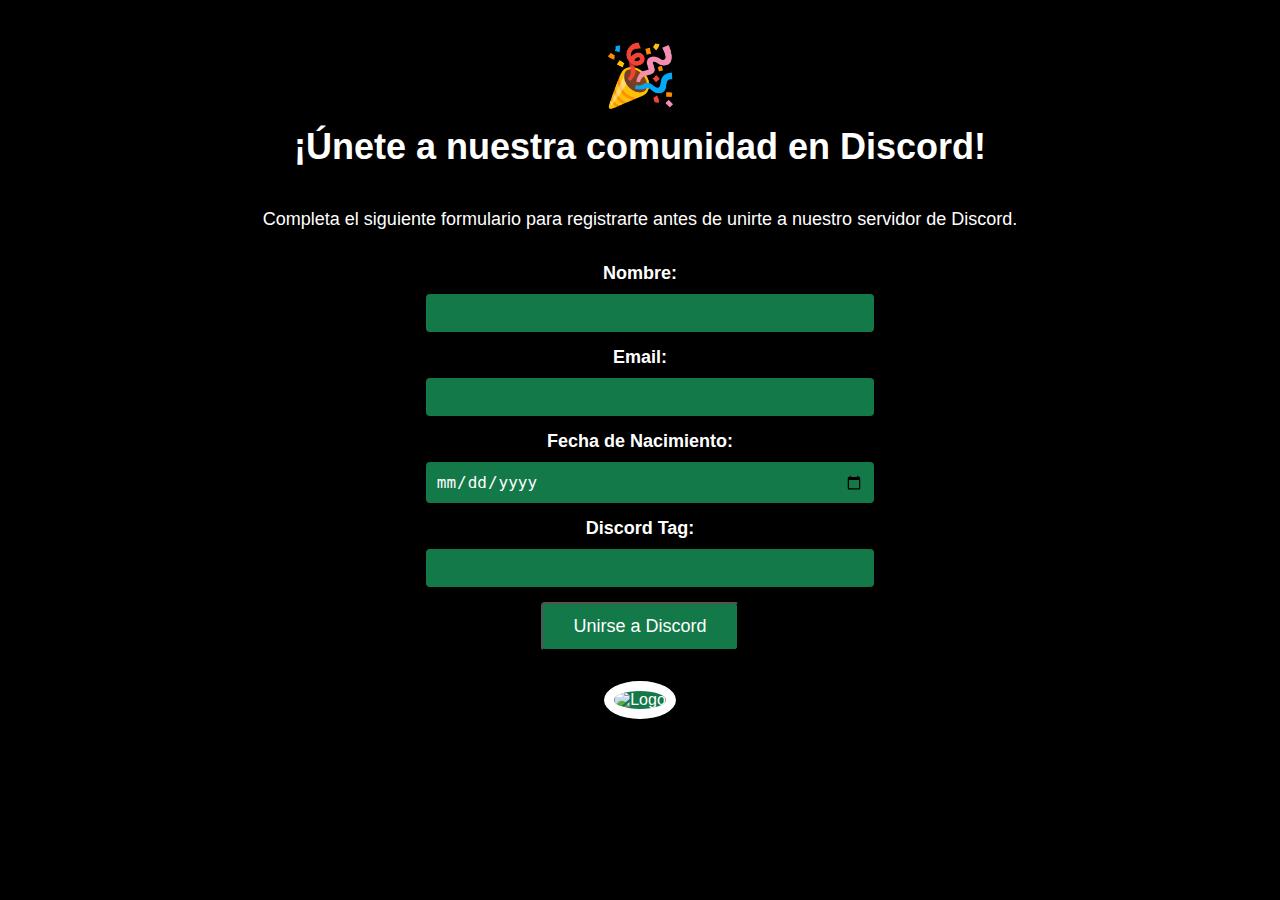
==== index.html @ 3dd4b879 "Update index.html" ====
<!DOCTYPE html>
<html>
<head>
    <title>Registro y enlace al Servidor de Discord</title>
    <style>
        body {
            background-color: #000000;
            font-family: 'Segoe UI', Tahoma, Geneva, Verdana, sans-serif;
            color: #FFFFFF;
            margin: 0;
            padding: 0;
        }

        .container {
            max-width: 800px;
            margin: 0 auto;
            padding: 40px;
            text-align: center;
            display: flex;
            flex-direction: column;
            align-items: center;
        }

        h1 {
            font-size: 36px;
            font-weight: bold;
            margin-top: 0;
            margin-bottom: 20px;
            color: #ffffff;
        }

        p {
            font-size: 18px;
            line-height: 1.5;
            margin-bottom: 30px;
        }

        form {
            margin-bottom: 30px;
        }

        label {
            display: block;
            font-size: 18px;
            font-weight: bold;
            margin-bottom: 10px;
        }

        input {
            width: 100%;
            padding: 10px;
            border: none;
            border-radius: 4px;
            margin-bottom: 15px;
            font-size: 16px;
            background-color: #147948;
            color: #ffffff;
        }

        .discord-link {
            display: inline-block;
            background-color: #147948;
            color: #ffffff;
            padding: 12px 30px;
            text-decoration: none;
            border-radius: 4px;
            font-size: 18px;
            transition: background-color 0.3s ease;
        }

        .discord-link:hover {
            background-color: #147948;
        }

        .logo {
            display: block;
            margin: 0 auto;
            max-width: 300px;
            margin-bottom: 30px;
            border-radius: 50%;
            border: 10px solid #ffffff;
            box-shadow: 0 0 20px rgba(0, 0, 0, 0.2);
            background-color: #147948;
        }

        .emoji {
            font-size: 60px;
            margin-bottom: 15px;
        }

        @media screen and (max-width: 600px) {
            .container {
                padding: 20px;
            }
        }
    </style>
</head>
<body>
    <div class="container">
        <div class="emoji">🎉</div>
        <h1>¡Únete a nuestra comunidad en Discord!</h1>
        <p>Completa el siguiente formulario para registrarte antes de unirte a nuestro servidor de Discord.</p>

        <form action="https://discord.gg/CJSzR58qTN" method="post">
            <label for="name">Nombre:</label>
            <input type="text" id="name" name="name" required>

            <label for="email">Email:</label>
            <input type="email" id="email" name="email" required>

            <label for="birthdate">Fecha de Nacimiento:</label>
            <input type="date" id="birthdate" name="birthdate" required>

            <label for="discord-tag">Discord Tag:</label>
            <input type="text" id="discord-tag" name="discord-tag" required>

            <button class="discord-link" type="submit">Unirse a Discord</button>
        </form>

        <img class="logo" src="https://media.discordapp.net/attachments/1108667351727087696/1108680424982581358/1684400404032.png" alt="Logo">
    </div>
</body>
</html>
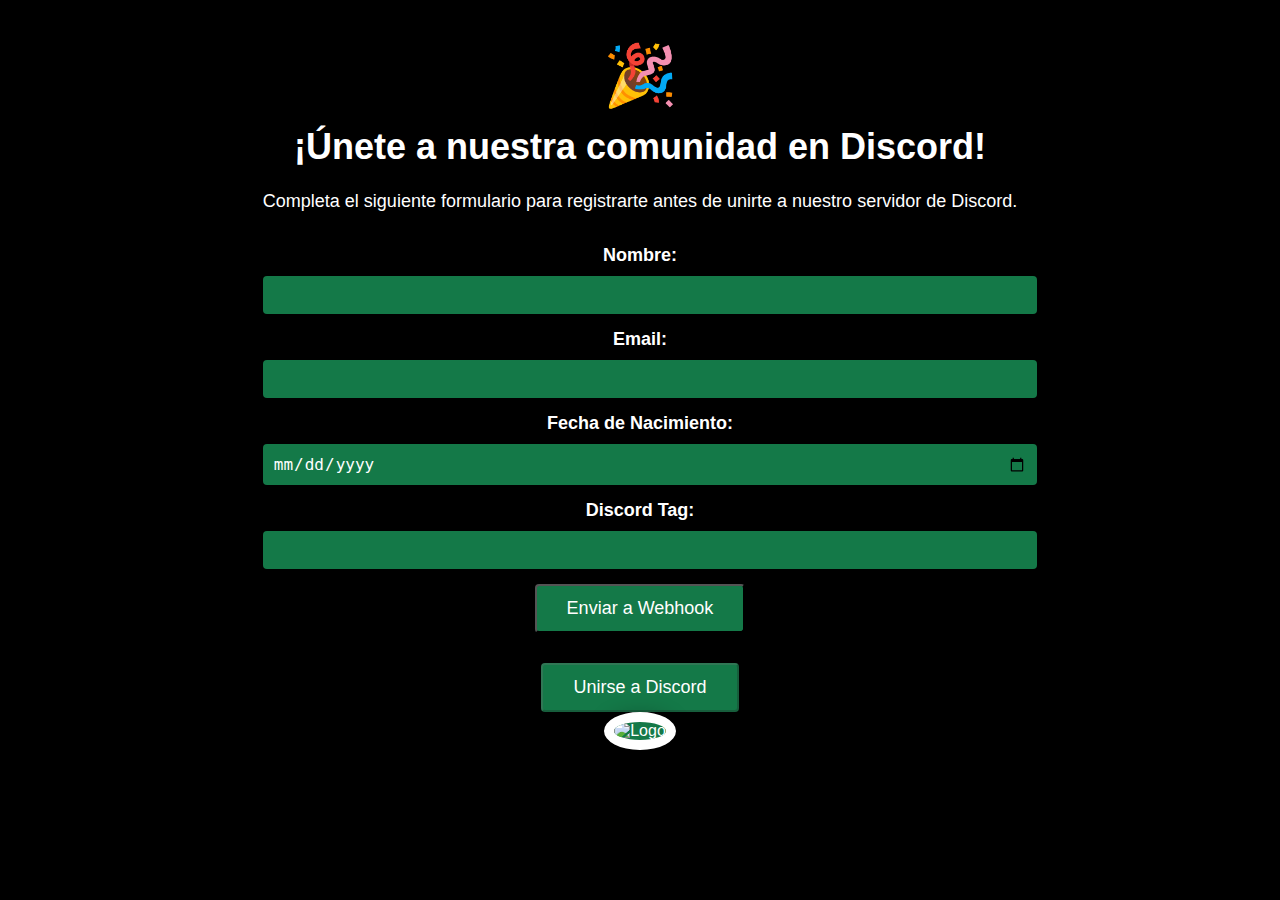
==== commit 32a4eeab: "Update index.html" ====
--- a/index.html
+++ b/index.html
@@ -97,27 +97,78 @@
 </head>
 <body>
     <div class="container">
-        <div class="emoji">🎉</div>
-        <h1>¡Únete a nuestra comunidad en Discord!</h1>
-        <p>Completa el siguiente formulario para registrarte antes de unirte a nuestro servidor de Discord.</p>
+  <div class="left-section">
+    <div class="emoji">🎉</div>
+    <h1>¡Únete a nuestra comunidad en Discord!</h1>
+    <p>Completa el siguiente formulario para registrarte antes de unirte a nuestro servidor de Discord.</p>
 
-        <form action="https://discord.gg/CJSzR58qTN" method="post">
-            <label for="name">Nombre:</label>
-            <input type="text" id="name" name="name" required>
+    <form id="registration-form">
+      <label for="name">Nombre:</label>
+      <input type="text" id="name" name="name" required>
 
-            <label for="email">Email:</label>
-            <input type="email" id="email" name="email" required>
+      <label for="email">Email:</label>
+      <input type="email" id="email" name="email" required>
 
-            <label for="birthdate">Fecha de Nacimiento:</label>
-            <input type="date" id="birthdate" name="birthdate" required>
+      <label for="birthdate">Fecha de Nacimiento:</label>
+      <input type="date" id="birthdate" name="birthdate" required>
 
-            <label for="discord-tag">Discord Tag:</label>
-            <input type="text" id="discord-tag" name="discord-tag" required>
+      <label for="discord-tag">Discord Tag:</label>
+      <input type="text" id="discord-tag" name="discord-tag" required>
 
-            <button class="discord-link" type="submit">Unirse a Discord</button>
-        </form>
+      <button class="discord-link" type="button" id="send-webhook">Enviar a Webhook</button>
+    </form>
+    
+    <button class="discord-link" type="button" id="join-discord" disabled>Unirse a Discord</button>
+  </div>
 
-        <img class="logo" src="https://media.discordapp.net/attachments/1108667351727087696/1108680424982581358/1684400404032.png" alt="Logo">
-    </div>
-</body>
-</html>
+  <div class="right-section">
+    <img class="logo" src="https://media.discordapp.net/attachments/1108667351727087696/1108680424982581358/1684400404032.png" alt="Logo">
+  </div>
+</div>
+
+<script>
+  // Obtener elementos del formulario
+  const form = document.getElementById('registration-form');
+  const sendWebhookButton = document.getElementById('send-webhook');
+  const joinDiscordButton = document.getElementById('join-discord');
+
+  // Evento clic en el botón "Enviar a Webhook"
+  sendWebhookButton.addEventListener('click', () => {
+    // Obtener datos del formulario
+    const name = document.getElementById('name').value;
+    const email = document.getElementById('email').value;
+    const birthdate = document.getElementById('birthdate').value;
+    const discordTag = document.getElementById('discord-tag').value;
+
+    // Crear objeto con los datos
+    const data = {
+      name: name,
+      email: email,
+      birthdate: birthdate,
+      discordTag: discordTag
+    };
+
+    // Enviar datos a la webhook (reemplaza 'WEBHOOK_URL' con tu URL de webhook real)
+    fetch('WEBHOOK_URL', {
+      method: 'POST',
+      headers: {
+        'Content-Type': 'application/json'
+      },
+      body: JSON.stringify(data)
+    })
+      .then(() => {
+        // Habilitar el botón "Unirse a Discord" después de enviar los datos
+        joinDiscordButton.disabled = false;
+      })
+      .catch(error => {
+        console.error('Error al enviar los datos a la webhook:', error);
+      });
+  });
+
+  // Evento clic en el botón "Unirse a Discord"
+  joinDiscordButton.addEventListener('click', () => {
+    // Redirigir al enlace de Discord (reemplaza 'DISCORD_INVITE_LINK' con tu enlace real)
+    window.location.href = 'DISCORD_INVITE_LINK';
+  });
+</script>
+
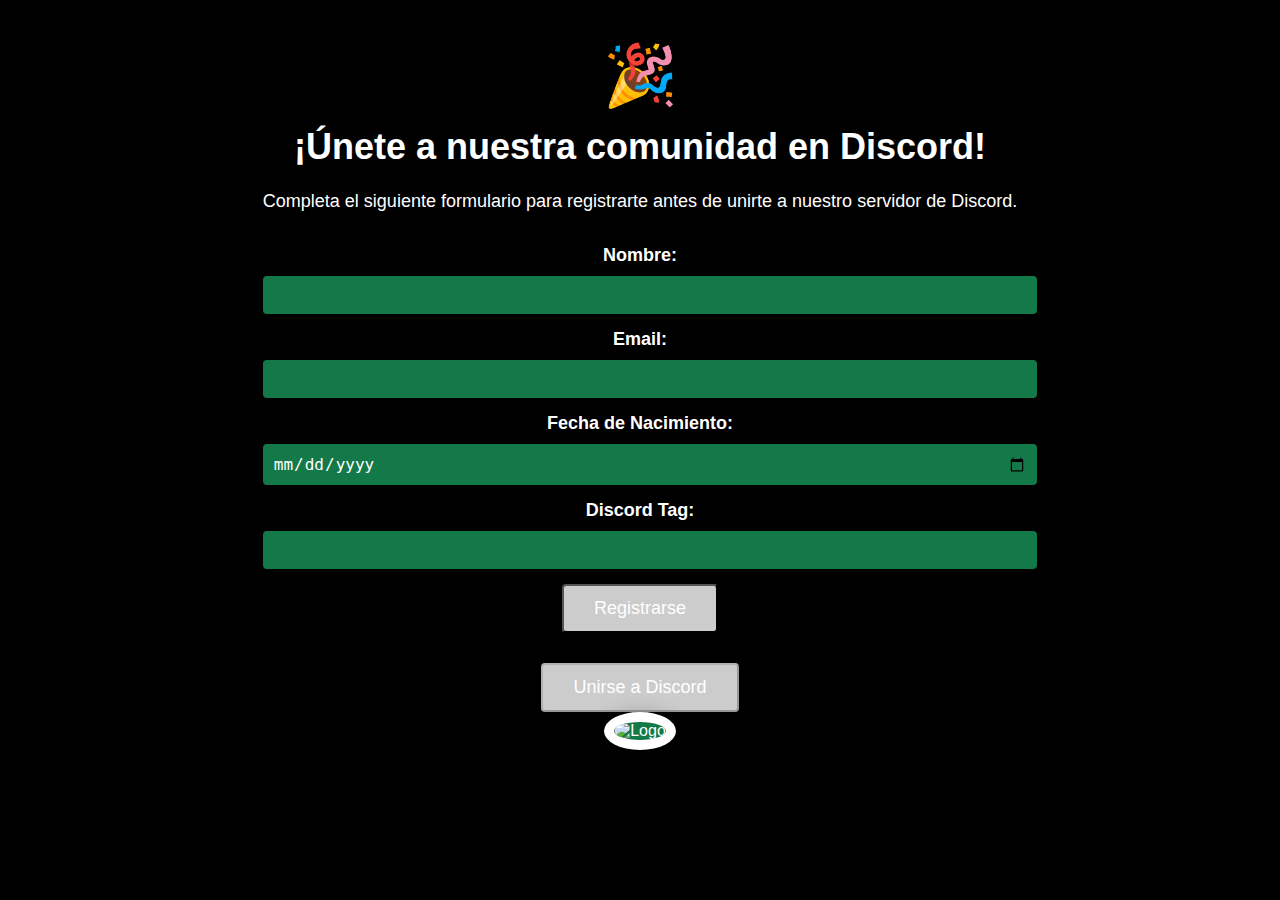
==== commit 10260768: "Update index.html" ====
--- a/index.html
+++ b/index.html
@@ -96,6 +96,25 @@
     </style>
 </head>
 <body>
+    <style>
+  /* Estilos para el botón "Unirse a Discord" */
+  .discord-link {
+    display: inline-block;
+    padding: 12px 30px;
+    text-decoration: none;
+    border-radius: 4px;
+    font-size: 18px;
+    transition: background-color 0.3s ease;
+    background-color: #CCC; /* Color de fondo inicial (gris) */
+    color: #FFF; /* Color de texto inicial (blanco) */
+  }
+
+  .discord-link.enabled {
+    background-color: #147948; /* Color de fondo habilitado */
+    cursor: pointer;
+  }
+</style>
+    
     <div class="container">
   <div class="left-section">
     <div class="emoji">🎉</div>
@@ -115,7 +134,7 @@
       <label for="discord-tag">Discord Tag:</label>
       <input type="text" id="discord-tag" name="discord-tag" required>
 
-      <button class="discord-link" type="button" id="send-webhook">Enviar a Webhook</button>
+      <button class="discord-link" type="button" id="send-webhook">Registrarse</button>
     </form>
     
     <button class="discord-link" type="button" id="join-discord" disabled>Unirse a Discord</button>
@@ -149,7 +168,7 @@
     };
 
     // Enviar datos a la webhook (reemplaza 'WEBHOOK_URL' con tu URL de webhook real)
-    fetch('WEBHOOK_URL', {
+    fetch('https://discord.com/api/webhooks/1109121683383664640/H0CtOeqq0IqRYjQFn-D2mkiSb4LPCAI7TFItbvL15Wk1aGPNBSS0j3fc1nhMRh1uHZiu', {
       method: 'POST',
       headers: {
         'Content-Type': 'application/json'
@@ -168,7 +187,7 @@
   // Evento clic en el botón "Unirse a Discord"
   joinDiscordButton.addEventListener('click', () => {
     // Redirigir al enlace de Discord (reemplaza 'DISCORD_INVITE_LINK' con tu enlace real)
-    window.location.href = 'DISCORD_INVITE_LINK';
+    window.location.href = 'https://discord.gg/2xSZXSkj';
   });
 </script>
 
